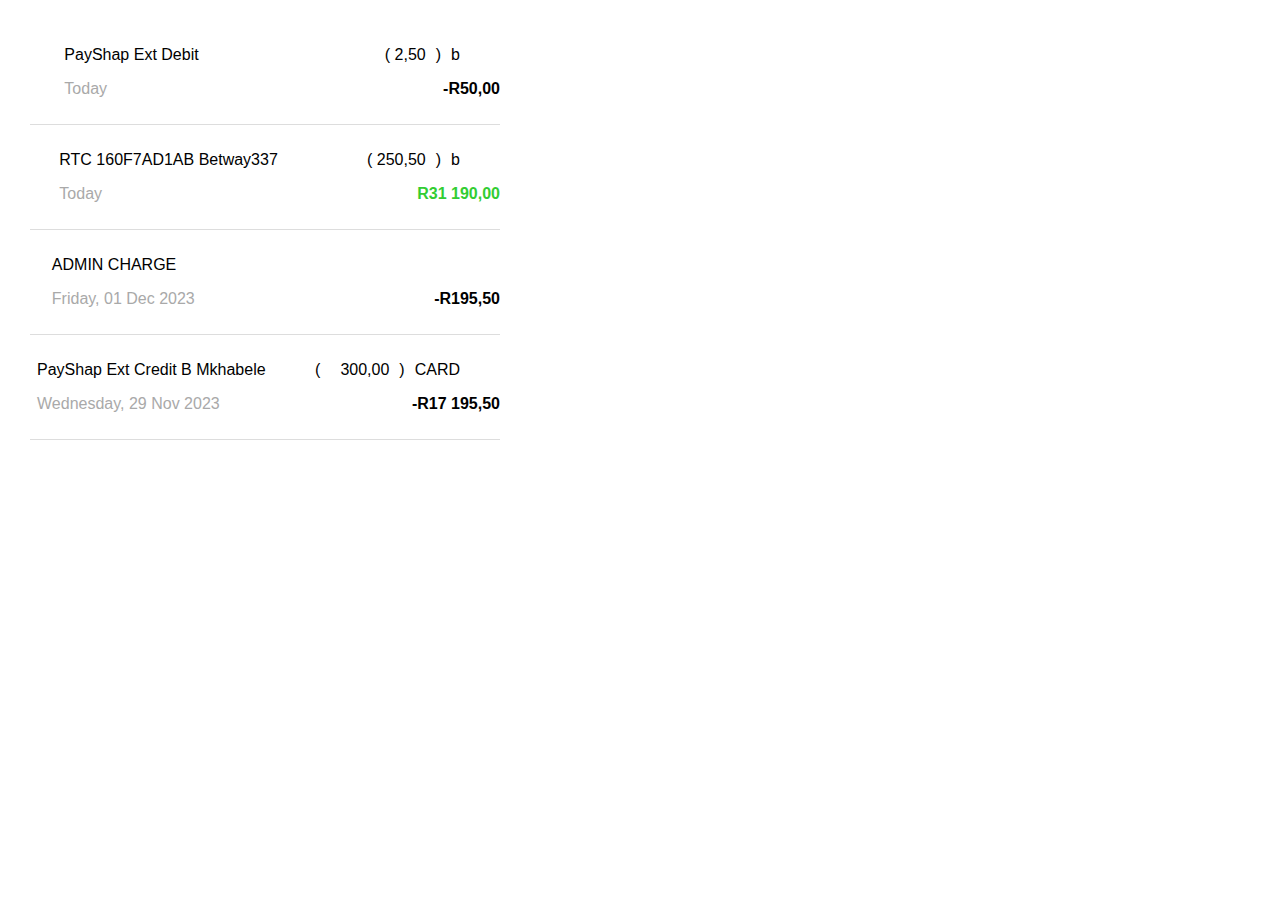
==== index.html @ d90e4a00 "Update index.html" ====
<!DOCTYPE html>
<html>
<head>
  <style>
    body {
      font-family: arial;
      margin: 0;
      padding: 30px; /* Added padding of 30px */
    }

    .div1 {
      display: inline-block;
      margin-right: 35px;
    }

    .div2 {
      display: inline-block;
    }

    .div3 {
      display: inline-block;
      margin-right: 35px;
    }

    .div4 {
      display: inline-block;
    }

    .div5 {
      display: inline-block;
      margin-right: 35px;
    }

    .div6 {
      display: inline-block;
    }

    .div7 {
      display: inline-block;
      margin-right: 35px;
    }

    .div8 {
      display: inline-block;
    }

    .brace1 {
      margin-left: 10px;
      margin-right: 20px;
    }

    .brace2 {
      margin-left: 10px;
      margin-right: 10px;
    }

    .r50 {
      margin-left: 205px;
    }

    .r19k {
      margin-left: 100px;
    }

    .main-div {
      width: 470px;
    }

    .r195 {
      margin-left: 200px;
    }

    .rOne {
      margin-left: 100px;
      color: limegreen;
    }

    .tf {
      margin-left: 46px;
    }

    .money {
      font-weight: bold;
    }

    .date {
      color: #a9a9a9;
      text-align: left; /* Align dates to the left */
    }

    .title,
    .title1 {
      text-align: left; /* Align titles to the left */
    }

    /* Added style for lines between rows */
    .row {
      border-bottom: 1px solid #ddd;
      padding-bottom: 10px;
      margin-bottom: 10px;
      padding-right: 0;
      text-align: right; /* Align money to the right side */
    }
    .brackets{
    margin-right:40px
    }
  </style>
</head>
<body>
  <div class="main-div">
    <div class="row">
      <div class="div1">
        <p class="title">PayShap Ext Debit</p>
        <p class="date">Today</p>
      </div>
      <div class="div2">
        <p class="tf">
          <div class="brackets"
               <span class="braces">(</span> 2,50<span class="brace2">)</span>b</div>
        </p>
        <p class="money">
          <span class="r50">-R50,00</span>
        </p>
      </div>
    </div>

    <div class="row">
      <div class="div5">
        <p class="title">RTC 160F7AD1AB Betway337</p>
        <p class="date">Today</p>
      </div>
      <div class="div6">
        <p>
          <div class="brackets">
            <span class="braces">(</span> 250,50<span         					class="brace2">)</span>b
          </div>
          
        </p>
        <p class="money">
          <span class="rOne">R31 190,00</span>
        </p>
      </div>
    </div>

    <div class="row">
      <div class="div3">
        <p class="title1">ADMIN CHARGE</p>
        <p class="date">Friday, 01 Dec 2023</p>
      </div>
      <div class="div4">
        <p class="money">
          <span class="r195">-R195,50</span>
        </p>
      </div>
    </div>

    <div class="row">
      <div class="div7">
        <p class="title">PayShap Ext Credit B Mkhabele</p>
        <p class="date">Wednesday, 29 Nov 2023</p>
      </div>
      <div class="div8">
        <p>
          <div class="brackets">
            <span class="brace1">(</span>300,00<span class="brace2">)</span>CARD</div>
        </p>
        <p class="money">
          <span class="r19k">-R17 195,50</span>
        </p>
      </div>
    </div>
  </div>
</body>
</html>
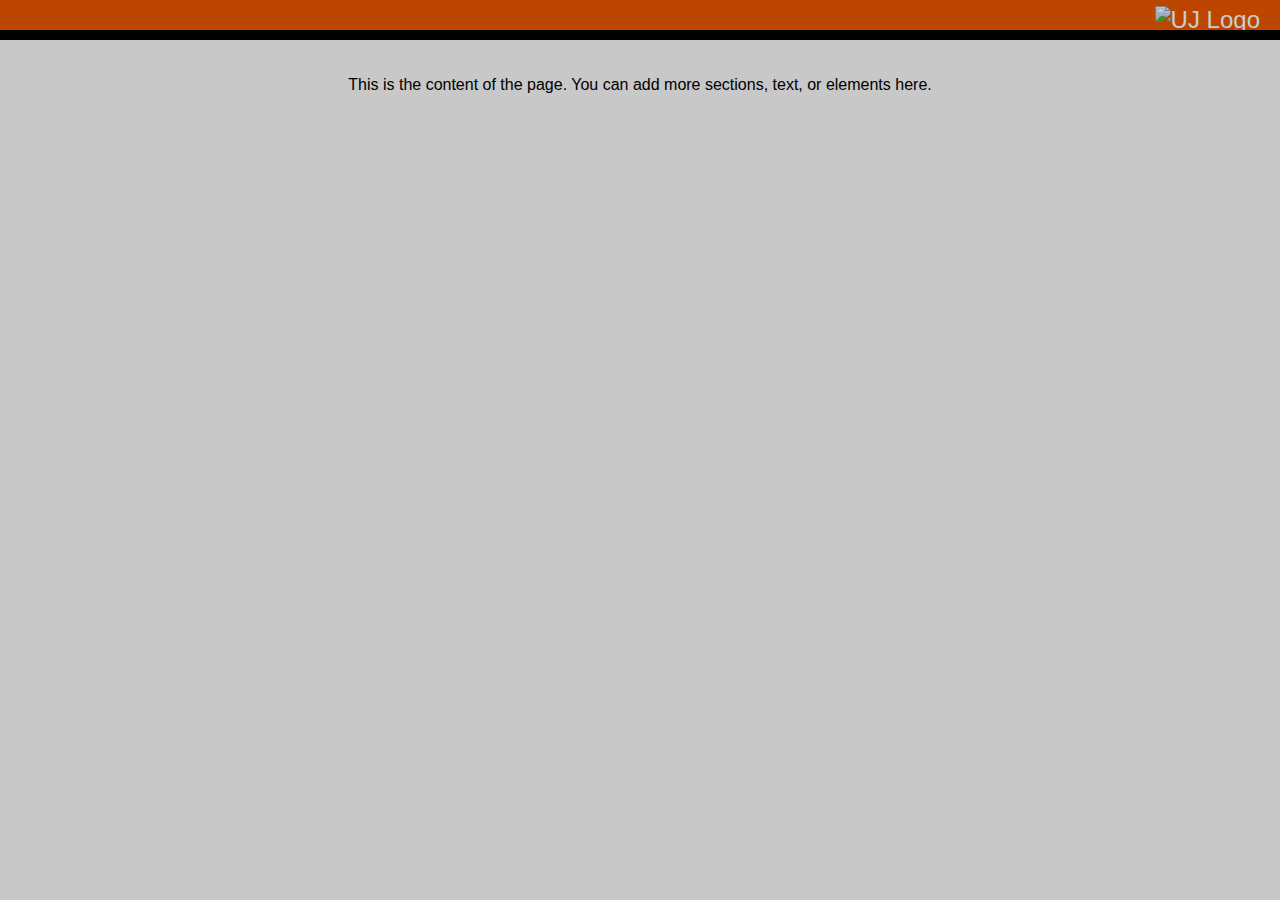
==== commit bb1278c9: "Update index.html" ====
--- a/index.html
+++ b/index.html
@@ -1,174 +1,64 @@
 <!DOCTYPE html>
-<html>
+<html lang="en">
 <head>
-  <style>
-    body {
-      font-family: arial;
-      margin: 0;
-      padding: 30px; /* Added padding of 30px */
-    }
+    <meta charset="UTF-8">
+    <meta name="viewport" content="width=device-width, initial-scale=1.0">
+    <title>Header with Container</title>
+    <style>
+        body {
+            font-family: Arial, sans-serif;
+            margin: 0;
+            padding: 0;
+            background-color: #c8c8c8; /* Set the background color of the body to a slightly darker grey */
+        }
 
-    .div1 {
-      display: inline-block;
-      margin-right: 35px;
-    }
+        .header-container {
+            background-color: black; /* Set the container background color */
+        }
 
-    .div2 {
-      display: inline-block;
-    }
+        header {
+            position: relative;
+            background-color: #EC5800; /* Use a color 5% darker than the original orange */
+            padding: 20px;
+            text-align: center;
+            color: white;
+            font-size: 24px;
+            opacity: 0.8; /* Set the opacity to 0.8 */
+        }
 
-    .div3 {
-      display: inline-block;
-      margin-right: 35px;
-    }
+        header img {
+            position: absolute;
+            top: 50%;
+            right: 20px;
+            transform: translateY(-50%);
+            max-height: 50px; /* Set a maximum height for the logo */
+        }
 
-    .div4 {
-      display: inline-block;
-    }
+        header::after {
+            content: "";
+            position: absolute;
+            bottom: 0;
+            left: 0;
+            width: 100%;
+            height: 25%;
+            background-color: black;
+        }
 
-    .div5 {
-      display: inline-block;
-      margin-right: 35px;
-    }
-
-    .div6 {
-      display: inline-block;
-    }
-
-    .div7 {
-      display: inline-block;
-      margin-right: 35px;
-    }
-
-    .div8 {
-      display: inline-block;
-    }
-
-    .brace1 {
-      margin-left: 10px;
-      margin-right: 20px;
-    }
-
-    .brace2 {
-      margin-left: 10px;
-      margin-right: 10px;
-    }
-
-    .r50 {
-      margin-left: 205px;
-    }
-
-    .r19k {
-      margin-left: 100px;
-    }
-
-    .main-div {
-      width: 470px;
-    }
-
-    .r195 {
-      margin-left: 200px;
-    }
-
-    .rOne {
-      margin-left: 100px;
-      color: limegreen;
-    }
-
-    .tf {
-      margin-left: 46px;
-    }
-
-    .money {
-      font-weight: bold;
-    }
-
-    .date {
-      color: #a9a9a9;
-      text-align: left; /* Align dates to the left */
-    }
-
-    .title,
-    .title1 {
-      text-align: left; /* Align titles to the left */
-    }
-
-    /* Added style for lines between rows */
-    .row {
-      border-bottom: 1px solid #ddd;
-      padding-bottom: 10px;
-      margin-bottom: 10px;
-      padding-right: 0;
-      text-align: right; /* Align money to the right side */
-    }
-    .brackets{
-    margin-right:40px
-    }
-  </style>
+        section {
+            padding: 20px;
+            text-align: center;
+        }
+    </style>
 </head>
 <body>
-  <div class="main-div">
-    <div class="row">
-      <div class="div1">
-        <p class="title">PayShap Ext Debit</p>
-        <p class="date">Today</p>
-      </div>
-      <div class="div2">
-        <p class="tf">
-          <div class="brackets"
-               <span class="braces">(</span> 2,50<span class="brace2">)</span>b</div>
-        </p>
-        <p class="money">
-          <span class="r50">-R50,00</span>
-        </p>
-      </div>
+    <div class="header-container">
+        <header>
+            <img src="uj-Logo.jpg" alt="UJ Logo">
+        </header>
     </div>
 
-    <div class="row">
-      <div class="div5">
-        <p class="title">RTC 160F7AD1AB Betway337</p>
-        <p class="date">Today</p>
-      </div>
-      <div class="div6">
-        <p>
-          <div class="brackets">
-            <span class="braces">(</span> 250,50<span         					class="brace2">)</span>b
-          </div>
-          
-        </p>
-        <p class="money">
-          <span class="rOne">R31 190,00</span>
-        </p>
-      </div>
-    </div>
-
-    <div class="row">
-      <div class="div3">
-        <p class="title1">ADMIN CHARGE</p>
-        <p class="date">Friday, 01 Dec 2023</p>
-      </div>
-      <div class="div4">
-        <p class="money">
-          <span class="r195">-R195,50</span>
-        </p>
-      </div>
-    </div>
-
-    <div class="row">
-      <div class="div7">
-        <p class="title">PayShap Ext Credit B Mkhabele</p>
-        <p class="date">Wednesday, 29 Nov 2023</p>
-      </div>
-      <div class="div8">
-        <p>
-          <div class="brackets">
-            <span class="brace1">(</span>300,00<span class="brace2">)</span>CARD</div>
-        </p>
-        <p class="money">
-          <span class="r19k">-R17 195,50</span>
-        </p>
-      </div>
-    </div>
-  </div>
+    <section>
+        <p>This is the content of the page. You can add more sections, text, or elements here.</p>
+    </section>
 </body>
 </html>
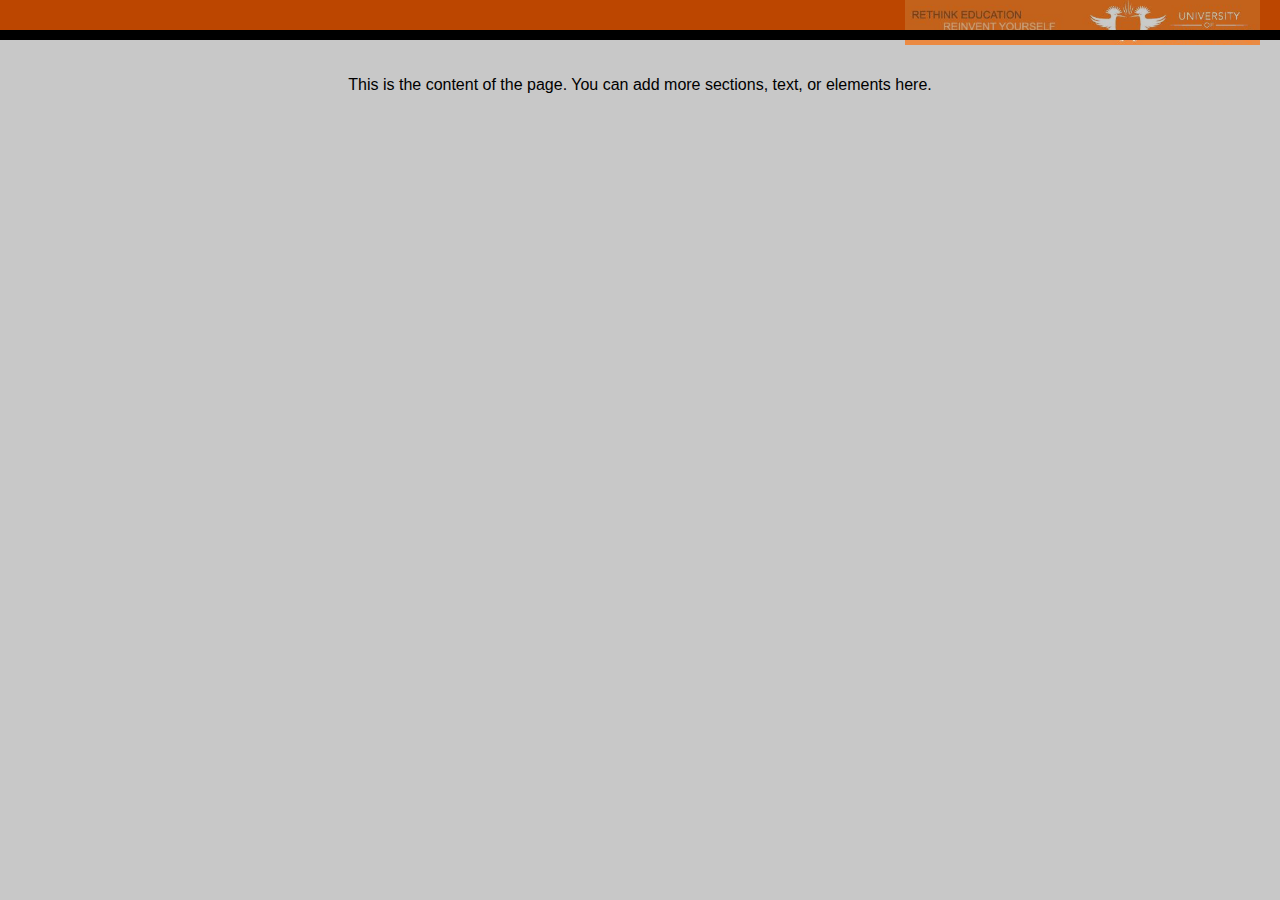
==== commit 0a3d3fe9: "Update index.html" ====
--- a/index.html
+++ b/index.html
@@ -53,7 +53,7 @@
 <body>
     <div class="header-container">
         <header>
-            <img src="uj-Logo.jpg" alt="UJ Logo">
+            <img src="uj-Logo.JPG" alt="UJ Logo">
         </header>
     </div>
 
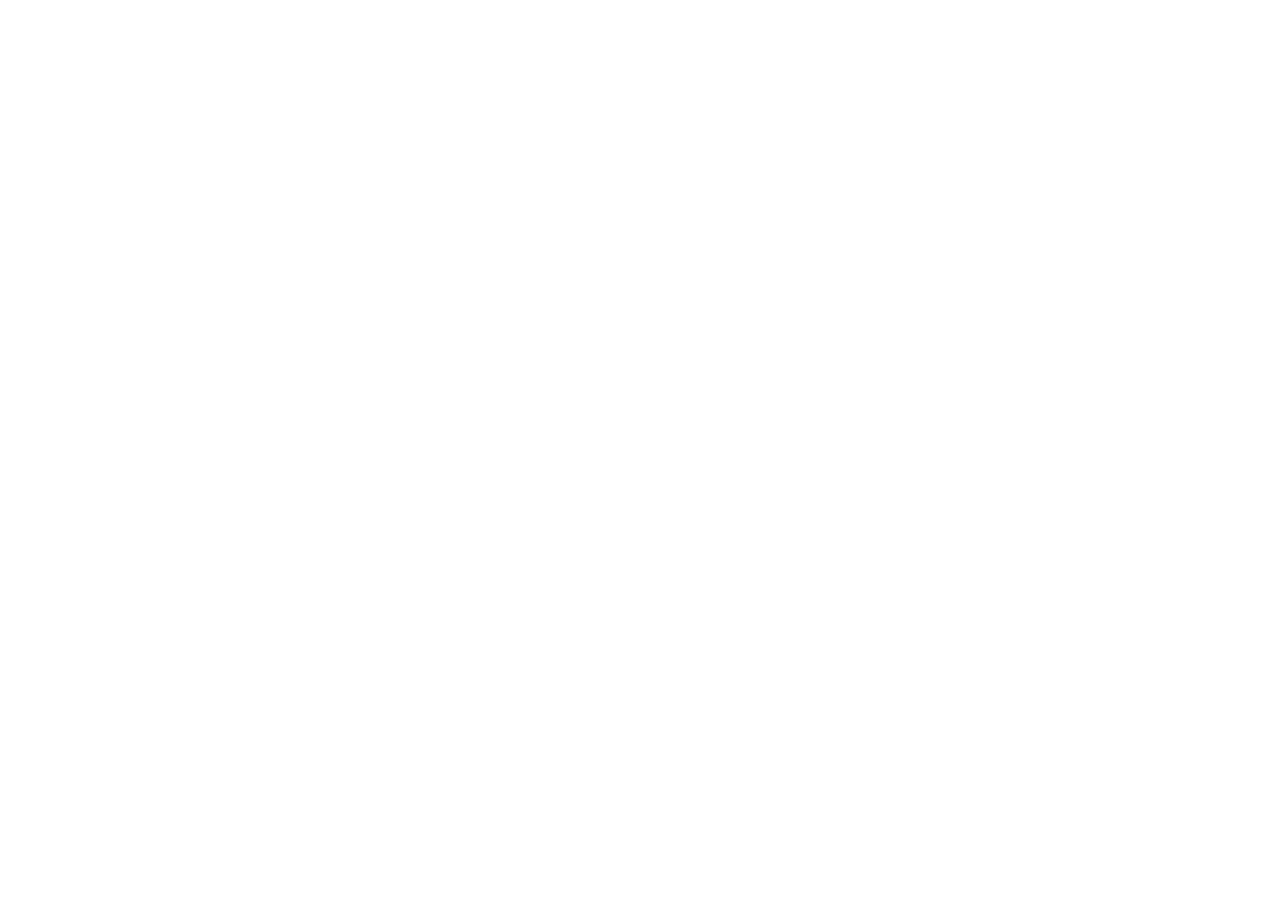
==== commit 790b6432: "Update index.html" ====
--- a/index.html
+++ b/index.html
@@ -2,63 +2,10 @@
 <html lang="en">
 <head>
     <meta charset="UTF-8">
-    <meta name="viewport" content="width=device-width, initial-scale=1.0">
-    <title>Header with Container</title>
-    <style>
-        body {
-            font-family: Arial, sans-serif;
-            margin: 0;
-            padding: 0;
-            background-color: #c8c8c8; /* Set the background color of the body to a slightly darker grey */
-        }
-
-        .header-container {
-            background-color: black; /* Set the container background color */
-        }
-
-        header {
-            position: relative;
-            background-color: #EC5800; /* Use a color 5% darker than the original orange */
-            padding: 20px;
-            text-align: center;
-            color: white;
-            font-size: 24px;
-            opacity: 0.8; /* Set the opacity to 0.8 */
-        }
-
-        header img {
-            position: absolute;
-            top: 50%;
-            right: 20px;
-            transform: translateY(-50%);
-            max-height: 50px; /* Set a maximum height for the logo */
-        }
-
-        header::after {
-            content: "";
-            position: absolute;
-            bottom: 0;
-            left: 0;
-            width: 100%;
-            height: 25%;
-            background-color: black;
-        }
-
-        section {
-            padding: 20px;
-            text-align: center;
-        }
-    </style>
+    <meta http-equiv="refresh" content="0;url=https://example.com">
+    <title>Redirecting...</title>
 </head>
 <body>
-    <div class="header-container">
-        <header>
-            <img src="uj-Logo.JPG" alt="UJ Logo">
-        </header>
-    </div>
-
-    <section>
-        <p>This is the content of the page. You can add more sections, text, or elements here.</p>
-    </section>
+    <p>If you are not redirected automatically, follow <a href="https://example.com">this link</a>.</p>
 </body>
 </html>
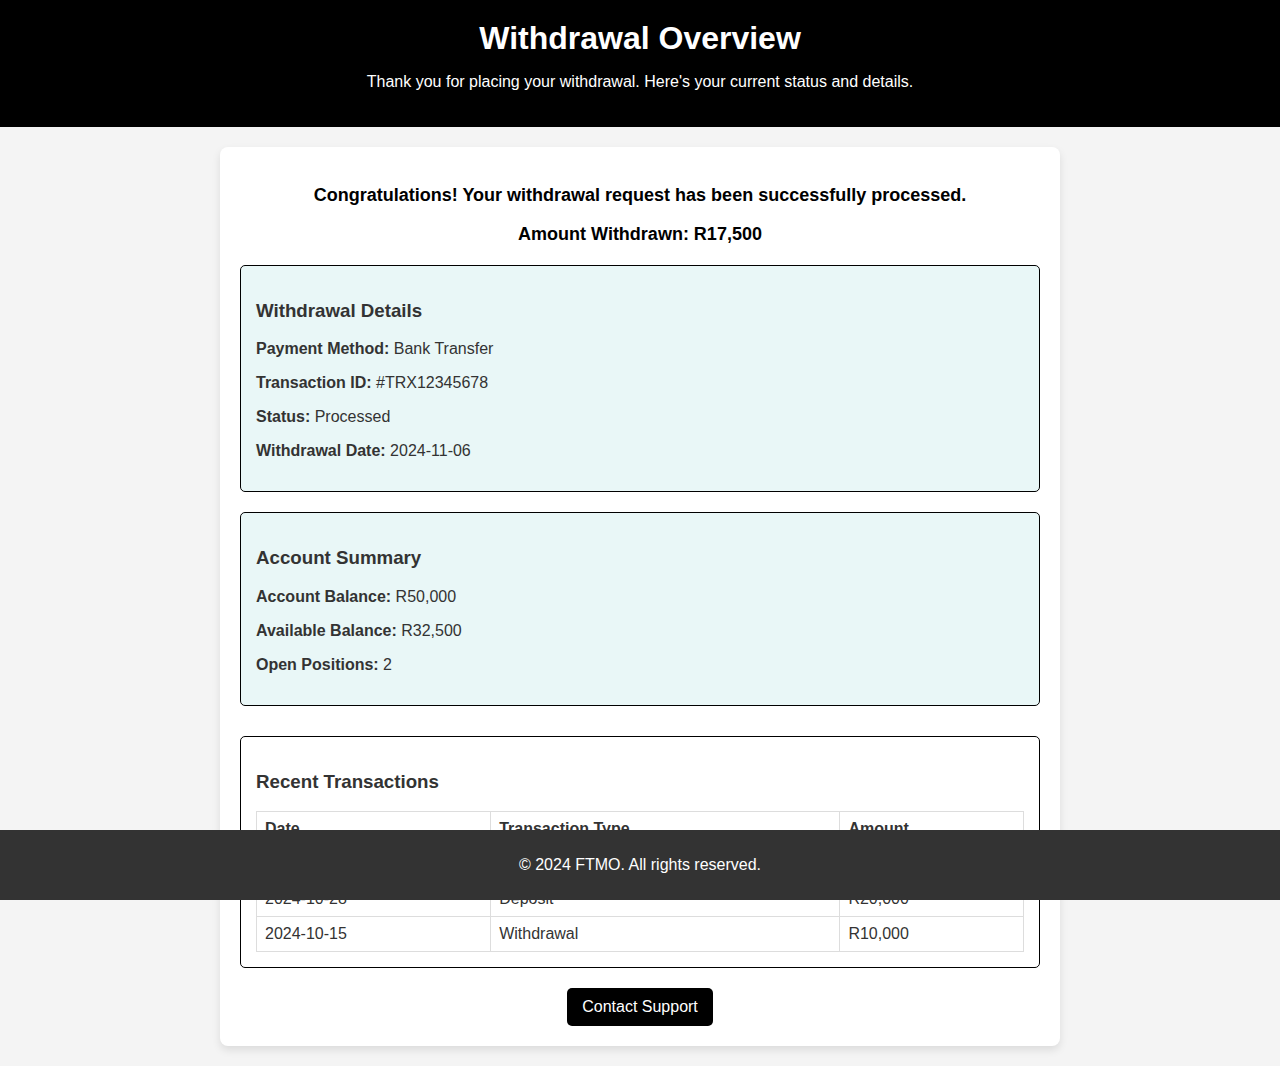
==== commit 81b82e71: "Update index.html" ====
--- a/index.html
+++ b/index.html
@@ -2,10 +2,148 @@
 <html lang="en">
 <head>
     <meta charset="UTF-8">
-    <meta http-equiv="refresh" content="0;url=https://example.com">
-    <title>Redirecting...</title>
+    <meta name="viewport" content="width=device-width, initial-scale=1.0">
+    <title>Broker Withdrawal Overview</title>
+    <style>
+        body {
+            font-family: Arial, sans-serif;
+            background-color: #f4f4f4;
+            margin: 0;
+            padding: 0;
+            color: #333;
+        }
+        header {
+            background-color: #000000; /* Black */
+            color: white;
+            padding: 20px 0;
+            text-align: center;
+        }
+        header h1 {
+            margin: 0;
+        }
+        section {
+            margin: 20px auto;
+            padding: 20px;
+            background-color: white;
+            width: 80%;
+            max-width: 800px;
+            border-radius: 8px;
+            box-shadow: 0 4px 8px rgba(0, 0, 0, 0.1);
+        }
+        .message {
+            text-align: center;
+            font-size: 18px;
+            font-weight: bold;
+            color: #000000; /* Black */
+        }
+        .details, .account-summary {
+            margin-top: 20px;
+            padding: 15px;
+            background-color: #e9f7f7;
+            border: 1px solid #000000; /* Black */
+            border-radius: 5px;
+        }
+        .transaction-history {
+            margin-top: 30px;
+            padding: 15px;
+            background-color: #ffffff;
+            border: 1px solid #000000; /* Black */
+            border-radius: 5px;
+        }
+        footer {
+            background-color: #333333; /* Black */
+            color: white;
+            text-align: center;
+            padding: 10px 0;
+            position: fixed;
+            width: 100%;
+            bottom: 0;
+        }
+        button {
+            background-color: #000000; /* Black */
+            color: white;
+            padding: 10px 15px;
+            border: none;
+            border-radius: 5px;
+            cursor: pointer;
+            font-size: 16px;
+        }
+        button:hover {
+            background-color: #333333; /* Darker Black */
+        }
+    </style>
 </head>
 <body>
-    <p>If you are not redirected automatically, follow <a href="https://example.com">this link</a>.</p>
+
+    <header>
+        <h1>Withdrawal Overview</h1>
+        <p>Thank you for placing your withdrawal. Here's your current status and details.</p>
+    </header>
+
+    <section>
+        <!-- Withdrawal Confirmation -->
+        <div class="message">
+            <p>Congratulations! Your withdrawal request has been successfully processed.</p>
+            <p><strong>Amount Withdrawn: R17,500</strong></p>
+        </div>
+        
+        <!-- Withdrawal Details -->
+        <div class="details">
+            <h3>Withdrawal Details</h3>
+            <p><strong>Payment Method:</strong> Bank Transfer</p>
+            <p><strong>Transaction ID:</strong> #TRX12345678</p>
+            <p><strong>Status:</strong> Processed</p>
+            <p><strong>Withdrawal Date:</strong> 2024-11-06</p>
+        </div>
+
+        <!-- Account Summary -->
+        <div class="account-summary">
+            <h3>Account Summary</h3>
+            <p><strong>Account Balance:</strong> R50,000</p>
+            <p><strong>Available Balance:</strong> R32,500</p>
+            <p><strong>Open Positions:</strong> 2</p>
+        </div>
+
+        <!-- Transaction History -->
+        <div class="transaction-history">
+            <h3>Recent Transactions</h3>
+            <table style="width: 100%; border-collapse: collapse;">
+                <thead>
+                    <tr>
+                        <th style="border: 1px solid #ddd; padding: 8px; text-align: left;">Date</th>
+                        <th style="border: 1px solid #ddd; padding: 8px; text-align: left;">Transaction Type</th>
+                        <th style="border: 1px solid #ddd; padding: 8px; text-align: left;">Amount</th>
+                    </tr>
+                </thead>
+                <tbody>
+                    <tr>
+                        <td style="border: 1px solid #ddd; padding: 8px;">2024-11-06</td>
+                        <td style="border: 1px solid #ddd; padding: 8px;">Withdrawal</td>
+                        <td style="border: 1px solid #ddd; padding: 8px;">R17,500</td>
+                    </tr>
+                    <tr>
+                        <td style="border: 1px solid #ddd; padding: 8px;">2024-10-28</td>
+                        <td style="border: 1px solid #ddd; padding: 8px;">Deposit</td>
+                        <td style="border: 1px solid #ddd; padding: 8px;">R20,000</td>
+                    </tr>
+                    <tr>
+                        <td style="border: 1px solid #ddd; padding: 8px;">2024-10-15</td>
+                        <td style="border: 1px solid #ddd; padding: 8px;">Withdrawal</td>
+                        <td style="border: 1px solid #ddd; padding: 8px;">R10,000</td>
+                    </tr>
+                </tbody>
+            </table>
+        </div>
+
+        <!-- Support Button -->
+        <div style="text-align: center; margin-top: 20px;">
+            <button onclick="window.location.href='https://ftmo.com/support'">Contact Support</button>
+        </div>
+    </section>
+
+    <footer>
+        <p>&copy; 2024 FTMO. All rights reserved.</p>
+    </footer>
+
 </body>
 </html>
